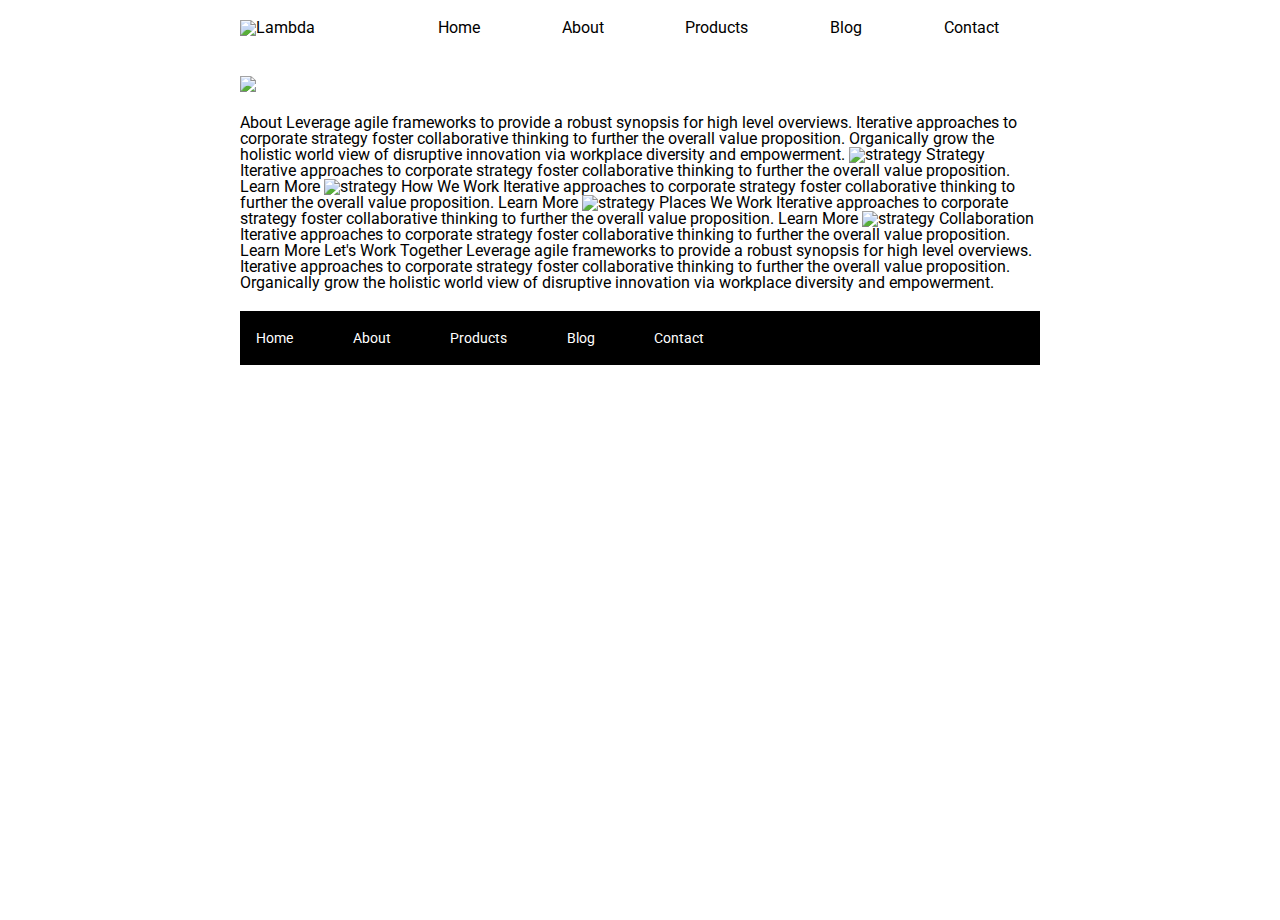
==== about.html @ be149ab9 "added nav/header-image to about.html" ====
<!doctype html>

<html lang="en">
<head>
  <meta charset="utf-8">

  <title>Sprint Challenge - About</title>

  <link href="https://fonts.googleapis.com/css?family=Roboto|Rubik" rel="stylesheet">
  <link rel="stylesheet" href="css/index.css">

</head>

<body>
    <div class="container about-page">
		<nav>
			<img src="img/lambda-black.png" id="nav-logo" alt="Lambda">
			<div class="links">
				<a href="index.html">Home</a>
				<a href="about.html">About</a>
				<a href="#">Products</a>
				<a href="#">Blog</a>
				<a href="#">Contact</a>
			</div>
		</nav>
		
     	<header>
			<img src="img/jumbo-about.png" class="header-image">
		</header>
		
    About

    Leverage agile frameworks to provide a robust synopsis for high level overviews. Iterative approaches to corporate strategy foster collaborative thinking to further the overall value proposition. Organically grow the holistic world view of disruptive innovation via workplace diversity and empowerment.


    <img src="img/about-plan.png" alt="strategy">
    
    Strategy
    
    Iterative approaches to corporate strategy foster collaborative thinking to further the overall value proposition.

    Learn More



    <img src="img/about-working.png" alt="strategy">
    
    How We Work
    
    Iterative approaches to corporate strategy foster collaborative thinking to further the overall value proposition.

    Learn More



    <img src="img/about-office.png" alt="strategy">
    
    Places We Work

    Iterative approaches to corporate strategy foster collaborative thinking to further the overall value proposition.

    Learn More

    <img src="img/about-meeting.png" alt="strategy">
    
    Collaboration
    
    Iterative approaches to corporate strategy foster collaborative thinking to further the overall value proposition.

    Learn More

    Let's Work Together

    Leverage agile frameworks to provide a robust synopsis for high level overviews. Iterative approaches to corporate strategy foster collaborative thinking to further the overall value proposition. Organically grow the holistic world view of disruptive innovation via workplace diversity and empowerment.
        
      <footer>
        <nav>
          <a href="index.html">Home</a>
          <a href="#">About</a>
          <a href="#">Products</a>
          <a href="#">Blog</a>
          <a href="#">Contact</a>
        </nav>
      </footer>
    </div><!-- container -->        
</body>
</html>
---- css/index.css ----
/* http://meyerweb.com/eric/tools/css/reset/ 
   v2.0 | 20110126
   License: none (public domain)
*/

html, body, div, span, applet, object, iframe,
h1, h2, h3, h4, h5, h6, p, blockquote, pre,
a, abbr, acronym, address, big, cite, code,
del, dfn, em, img, ins, kbd, q, s, samp,
small, strike, strong, sub, sup, tt, var,
b, u, i, center,
dl, dt, dd, ol, ul, li,
fieldset, form, label, legend,
table, caption, tbody, tfoot, thead, tr, th, td,
article, aside, canvas, details, embed, 
figure, figcaption, footer, header, hgroup, 
menu, nav, output, ruby, section, summary,
time, mark, audio, video {
	margin: 0;
	padding: 0;
	border: 0;
	font-size: 100%;
	font: inherit;
	vertical-align: baseline;
}
/* HTML5 display-role reset for older browsers */
article, aside, details, figcaption, figure, 
footer, header, hgroup, menu, nav, section {
	display: block;
}
body {
	line-height: 1;
}
ol, ul {
	list-style: none;
}
blockquote, q {
	quotes: none;
}
blockquote:before, blockquote:after,
q:before, q:after {
	content: '';
	content: none;
}
table {
	border-collapse: collapse;
	border-spacing: 0;
}

* {
    box-sizing: border-box;
}

html, body {
    height: 100%;
    font-family: 'Roboto', sans-serif;
}

h1, h2, h3, h4, h5 {
    font-size: 18px;
    margin-bottom: 15px;
    font-family: 'Rubik', sans-serif;
}

p {
    line-height: 1.4;
}

nav {
	display: flex;
	width: 800px;
	justify-content: space-between;
	align-items: baseline;
	margin: 20px 0 20px;
}

.links a {
	color: black;
	text-decoration: none;
}
.links a:hover {
	color: gray;
	text-decoration: underline;
}

.links {
	display: flex;
	justify-content: space-around;
	width: 643px;
}

.container {
    width: 800px;
    margin: 0 auto;
}

.header-image {
	margin: 20px 0 20px;
}

.top-content {
    display: flex;
    flex-wrap: wrap;
    justify-content: space-evenly;
    margin-bottom: 20px;
    border-bottom: 1px dashed black;
}

.top-content .text-container {
    width: 48%;
    padding: 0 1%;
    padding-bottom: 20px;  
}

.middle-content {
    margin-bottom: 20px;
    border-bottom: 1px dashed black;
}

.middle-content h2 {
    padding: 0 2%;
    margin-bottom: 0;
}

.middle-content .boxes {
    display: flex;
    flex-wrap: wrap;
    justify-content: space-evenly;
}

.middle-content .boxes .box {
    width: 12.5%;
    height: 100px;
/*    background: black;*/
    margin: 20px 2.5%;
    color: white;
    display: flex;
    align-items: center;
    justify-content: center;
}

.box:nth-child(1) {
	background: teal;
}
.box:nth-child(2) {
	background: gold;
}
.box:nth-child(3) {
	background: cadetblue;
}
.box:nth-child(4) {
	background: coral;
}
.box:nth-child(5) {
	background: crimson;
}
.box:nth-child(6) {
	background: forestgreen;
}
.box:nth-child(7) {
	background: darkorchid;
}
.box:nth-child(8) {
	background: hotpink;
}
.box:nth-child(9) {
	background: indigo;
}
.box:nth-child(10) {
	background: dodgerblue;
}


.bottom-content {
    display: flex;
    margin: 0 2% 20px;
    justify-content: space-around;
}

.bottom-content .text-container {
    padding-right: 4%;
}

.bottom-content .text-container:last-child {
    padding-right: 0;
}

footer {
    width: 100%;
    background: black;
}

footer nav {
    width: 60%;
    display: flex;
    justify-content: space-between;
    align-items: center;
    padding: 20px 2%;
    font-size: 14px;
}

footer nav a {
    color: white;
    text-decoration: none;
}
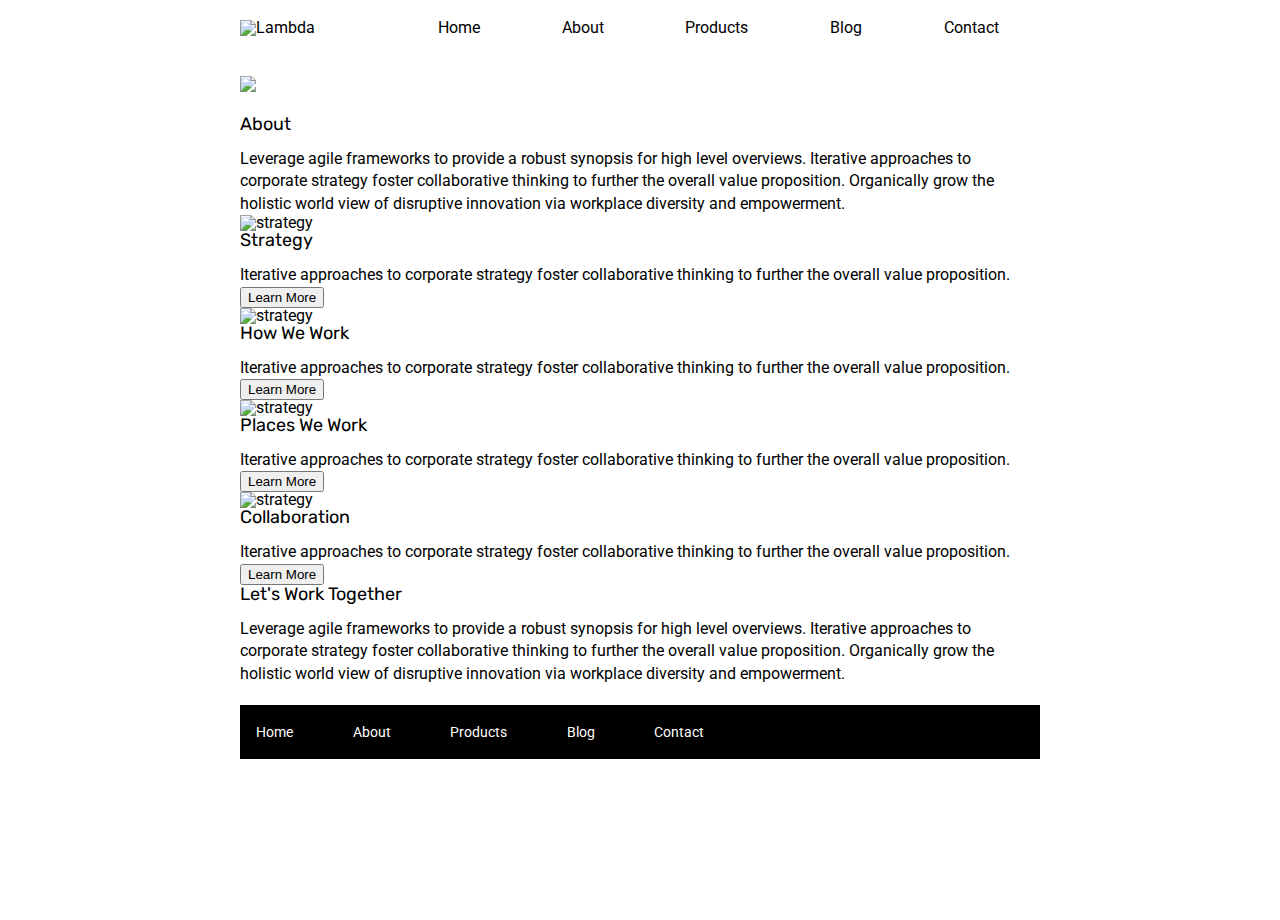
==== commit 7727393f: "added html to about.html" ====
--- a/about.html
+++ b/about.html
@@ -28,51 +28,49 @@
 			<img src="img/jumbo-about.png" class="header-image">
 		</header>
 		
-    About
+		<section class="about-top-content">
+			<section class="text-container">
+				<h2>About</h2>
+				<p>Leverage agile frameworks to provide a robust synopsis for high level overviews. Iterative approaches to corporate strategy foster collaborative thinking to further the overall value proposition. Organically grow the holistic world view of disruptive innovation via workplace diversity and empowerment.</p>
+			</section>
+		</section>
+		
+		<section class="about-middle-content">
+			<section class="about-content">
+				<img src="img/about-plan.png" alt="strategy">
+				<h2>Strategy</h2>
+				<p>Iterative approaches to corporate strategy foster collaborative thinking to further the overall value proposition.</p>
+				<button>Learn More</button>
+			</section>
 
-    Leverage agile frameworks to provide a robust synopsis for high level overviews. Iterative approaches to corporate strategy foster collaborative thinking to further the overall value proposition. Organically grow the holistic world view of disruptive innovation via workplace diversity and empowerment.
-
-
-    <img src="img/about-plan.png" alt="strategy">
-    
-    Strategy
-    
-    Iterative approaches to corporate strategy foster collaborative thinking to further the overall value proposition.
-
-    Learn More
-
-
-
-    <img src="img/about-working.png" alt="strategy">
-    
-    How We Work
-    
-    Iterative approaches to corporate strategy foster collaborative thinking to further the overall value proposition.
-
-    Learn More
-
-
-
-    <img src="img/about-office.png" alt="strategy">
-    
-    Places We Work
-
-    Iterative approaches to corporate strategy foster collaborative thinking to further the overall value proposition.
-
-    Learn More
-
-    <img src="img/about-meeting.png" alt="strategy">
-    
-    Collaboration
-    
-    Iterative approaches to corporate strategy foster collaborative thinking to further the overall value proposition.
-
-    Learn More
-
-    Let's Work Together
-
-    Leverage agile frameworks to provide a robust synopsis for high level overviews. Iterative approaches to corporate strategy foster collaborative thinking to further the overall value proposition. Organically grow the holistic world view of disruptive innovation via workplace diversity and empowerment.
-        
+			<section class="about-content">
+				<img src="img/about-working.png" alt="strategy">
+				<h2>How We Work</h2>
+				<p>Iterative approaches to corporate strategy foster collaborative thinking to further the overall value proposition.</p>
+				<button>Learn More</button>
+			</section>
+			
+			<section class="about-content">
+				<img src="img/about-office.png" alt="strategy">
+				<h2>Places We Work</h2>
+				<p>Iterative approaches to corporate strategy foster collaborative thinking to further the overall value proposition.</p>
+				<button>Learn More</button>
+			</section>
+			
+			<section class="about-content">
+				<img src="img/about-meeting.png" alt="strategy">
+				<h2>Collaboration</h2>
+				<p>Iterative approaches to corporate strategy foster collaborative thinking to further the overall value proposition.</p>
+				<button>Learn More</button>
+			</section>
+		</section>	
+		
+		<section class="about-bottom-content">
+			<section class="text-container">
+				<h2>Let's Work Together</h2>
+				<p>Leverage agile frameworks to provide a robust synopsis for high level overviews. Iterative approaches to corporate strategy foster collaborative thinking to further the overall value proposition. Organically grow the holistic world view of disruptive innovation via workplace diversity and empowerment.</p>			
+			</section>
+		</section>
       <footer>
         <nav>
           <a href="index.html">Home</a>
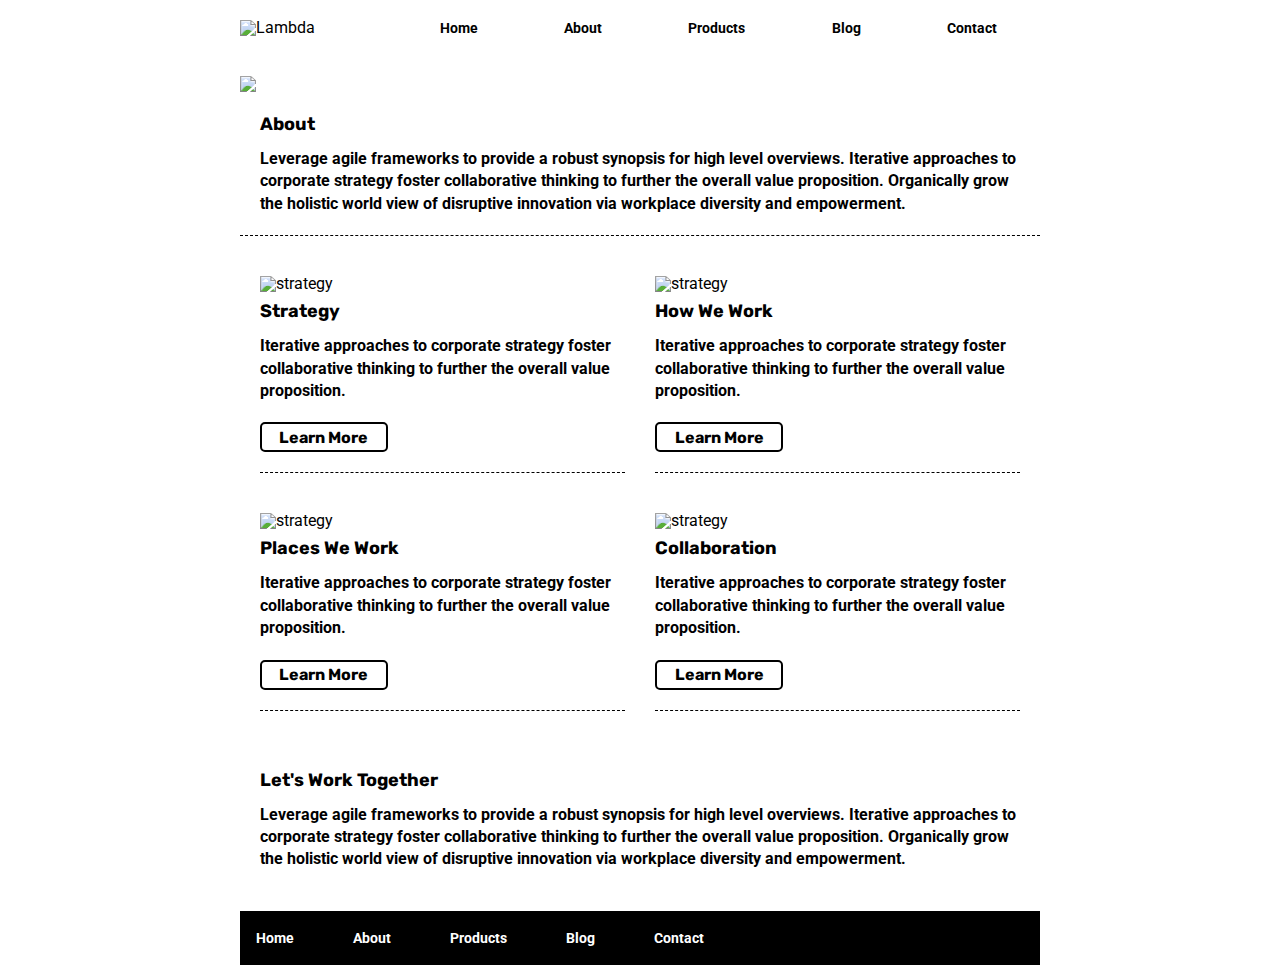
==== commit d5efa10d: "updated learn more buttons on about.html" ====
--- a/about.html
+++ b/about.html
@@ -40,28 +40,28 @@
 				<img src="img/about-plan.png" alt="strategy">
 				<h2>Strategy</h2>
 				<p>Iterative approaches to corporate strategy foster collaborative thinking to further the overall value proposition.</p>
-				<button>Learn More</button>
+				<button class="learn-more">Learn More</button>
 			</section>
 
 			<section class="about-content">
 				<img src="img/about-working.png" alt="strategy">
 				<h2>How We Work</h2>
 				<p>Iterative approaches to corporate strategy foster collaborative thinking to further the overall value proposition.</p>
-				<button>Learn More</button>
+				<button class="learn-more">Learn More</button>
 			</section>
 			
 			<section class="about-content">
 				<img src="img/about-office.png" alt="strategy">
 				<h2>Places We Work</h2>
 				<p>Iterative approaches to corporate strategy foster collaborative thinking to further the overall value proposition.</p>
-				<button>Learn More</button>
+				<button class="learn-more">Learn More</button>
 			</section>
 			
 			<section class="about-content">
 				<img src="img/about-meeting.png" alt="strategy">
 				<h2>Collaboration</h2>
 				<p>Iterative approaches to corporate strategy foster collaborative thinking to further the overall value proposition.</p>
-				<button>Learn More</button>
+				<button class="learn-more">Learn More</button>
 			</section>
 		</section>	
 		
--- a/css/index.css
+++ b/css/index.css
@@ -66,6 +66,10 @@
     line-height: 1.4;
 }
 
+h2, a, p {
+	font-weight: bold;
+}
+
 nav {
 	display: flex;
 	width: 800px;
@@ -75,6 +79,7 @@
 }
 
 .links a {
+	font-size: 14px;
 	color: black;
 	text-decoration: none;
 }
@@ -170,7 +175,6 @@
 	background: dodgerblue;
 }
 
-
 .bottom-content {
     display: flex;
     margin: 0 2% 20px;
@@ -204,3 +208,44 @@
     text-decoration: none;
 }
 
+.about-top-content {
+	padding: 0 20px 20px;
+	border-bottom: 1px dashed black;
+}
+
+.about-middle-content {
+	display: flex;
+	justify-content: space-between;
+	flex-flow: row wrap;
+	padding: 20px;
+}
+
+.about-middle-content h2 {
+	margin-top: 10px;
+}
+
+.about-content {
+	display: flex;
+	flex-direction: column;
+	align-content: space-around;
+	width: 48%;
+	border-bottom: 1px dashed black;
+	padding: 20px 0;
+	margin-bottom: 20px;
+}
+
+.learn-more {
+	background: white;
+    border: 2px solid black;
+    border-radius: 5px;
+    width: 35%;
+    height: 30px;
+    font-family: 'Rubik', sans-serif;
+    font-size: 16px;
+    font-weight: bold;
+    margin-top: 20px;
+}
+
+.about-bottom-content {
+	padding: 20px;
+}